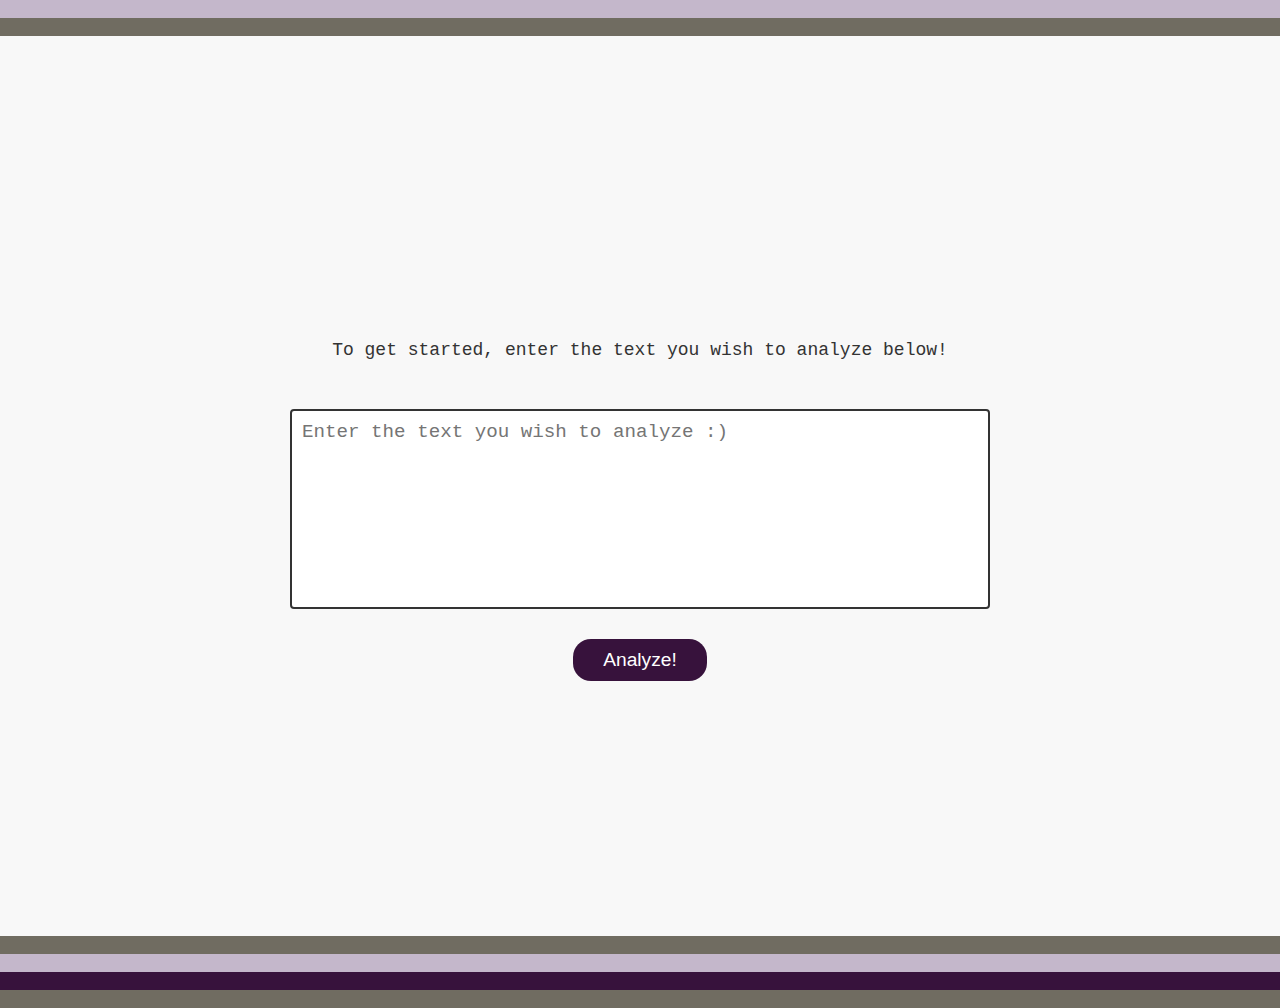
==== templates/launch.html @ 7c02129f "Loading button" ====
<!DOCTYPE html>
<html>
<head>
    <title>Compel-O-Meter</title>
    <link rel="stylesheet" type="text/css" href="/static/style.css" />
</head>
<body>
    <div class="loading-overlay" id="loadingOverlay">
        <div class="loading-spinner"></div>
    </div>
    <script>
    document.addEventListener("DOMContentLoaded", function () {
        const form = document.querySelector("form");
        const loadingOverlay = document.getElementById("loadingOverlay");

        form.addEventListener("submit", function () {
            loadingOverlay.style.display = "block"; // Show loading overlay
        });

        // Hide loading overlay when results page is loaded
        window.addEventListener("load", function () {
            loadingOverlay.style.display = "none"; // Hide loading overlay
        });
    });
    </script>
    <div id="launched"></div>
    <div id="line"></div>
    <div id="line2"></div>
    <div class="container">
        <p>To get started, enter the text you wish to analyze below!</p>
        <form action="{{ url_for('submit') }}" method="POST">
            <textarea id="text" name="text" placeholder="Enter the text you wish to analyze :)" required></textarea>
            <input type="submit" value="Analyze!">
        </form>
    </div>
    <div id="line2"></div>
    <div id="line"></div>
    <div id="line3"></div>
    <div id="line2"></div>
</body>
</html>
---- static/style.css ----
/* GENERAL */

* {
  box-sizing: border-box;
  margin: 0;
  padding: 0;
}

body {
  background-color: #f8f8f8;
  color: #333333;
  font-family: 'Karla', sans-serif;
  font-size: 16px;
  line-height: 1.5;
}

h1 {
  color: #37123C;
  font-size: 35vh;
  margin-bottom: 10px;
  font-family: 'Karla', sans-serif;
}

h2 {
  font-size: 18vh;
  margin-bottom: 2vh;
  font-family: 'Karla', sans-serif;
}

p {
  text-align: center;
  font-size: 5vh;
  padding: 3vh;
}

/* BLOCKS */

.header {
  text-align: center;
  display: flex;
  flex-direction: column;
  align-items: center;
  justify-content: center;
  height: 98vh;
}

.container {
  text-align: center;
  display: flex;
  flex-direction: column;
  align-items: center;
  justify-content: center;
  height: 100vh;
}

.scroll-button {
    font-family: 'Inconsolata', monospace;
    font-size: 2.5vh;
    width: 20vh;
    height: 7.5vh;
    cursor: pointer;
    border-radius: 3.5vh;
    background-color: #C4B7CB;
    color: white;
}

.scroll-button::hover {
    background-color: #706C61;
    color: white;
}


/* SPECIFIC ELEMENTS */

h1 {
  font-size: 3rem;
  margin-bottom: 10px;
  font-family: 'Karla', sans-serif;
}

h2 {
  font-size: 1.8rem;
  margin-bottom: 20px;
  font-family: 'Inconsolata', monospace;
}

p {
  text-align: center;
  font-size: 18px;
  padding: 5vh;
  font-family: 'Inconsolata', monospace;
}

form {
  display: flex;
  flex-direction: column;
  align-items: center;
}

textarea {
  width: 85vh;
  height: 200px;
  max-width: 700px;
  margin-bottom: 30px;
  padding: 10px;
  font-size: 1.2rem;
  border: 2px solid #333333;
  border-radius: 4px;
  resize: none;
  font-family: 'Inconsolata', monospace;
}

input[type="submit"] {
  padding: 10px 30px;
  font-size: 1.2rem;
  background-color: #37123C;
  color: white;
  border: none;
  border-radius: 2vh;
  cursor: pointer;
}

input[type="submit"]:hover {
  background-color: #706C61;
  color: white;
}

#Heading {
    padding: 5vh;
    height: 10vh;
    text-align: center;
    display: flex;
    flex-direction: column;
    align-items: center;
    justify-content: center;
}

#Warnings, #Glance, #Descriptions {
  height: 98vh;
  text-align: center;
  display: flex;
  flex-direction: column;
  align-items: center;
  justify-content: center;
}

/* NAVIGATION BAR */

ul.navbar {
      list-style-type: none;
      margin: 0;
      padding: 0;
      background-color: #706C61;
      color: white;
      display: flex; /* Use flexbox layout */
      justify-content: space-between; /* Spread items evenly */
    }

    ul.navbar li {
      display: inline;
      padding: 2vh 5vh;
    }

    ul.navbar li a {
        color: white;;
        font-weight: bold;
        text-decoration: none;
        font-family: 'Inconsolata' monospace;
        font-size: 2.5vh;
    }

/* DIVIDER LINES */

    #line {
        width: 100%;
        height: 2vh;
        background-color: #C4B7CB;
    }

    #line2 {
        width: 100%;
        height: 2vh;
        background-color: #706C61;
    }

    #line3 {
        width: 100%;
        height: 2vh;
        background-color: #37123C;
    }

/* SCORES */

ul.scores {
      list-style-type: none;
      margin: 0;
      padding: 0;
      display: flex; /* Use flexbox layout */
      justify-content: space-between; /* Spread items evenly */
    }

    ul.scores li {
      display: inline;
      padding: 2vh 5vh;
      font-family: 'Inconsolata' monospace;
      font-size: 2.5vh;
    }

ul.details {
      list-style-type: none;
      margin: 0;
      padding: 0;
      display: flex; /* Use flexbox layout */
      justify-content: space-between; /* Spread items evenly */
    }

    ul.details li {
      padding: 2vh 5vh;
      font-family: 'Inconsolata' monospace;
      font-size: 2.5vh;
    }

/* FONT IMPORTS */

@import url('https://fonts.googleapis.com/css2?family=Inconsolata:wght@300&family=Karla:wght@300&display=swap');

/* ERROR MESSAGE */
.error {
  font-family:'Inconsolata' monospace;
  font-weight: bold;
}

/* Style the loading overlay */
.loading-overlay {
    display: none;
    position: fixed;
    top: 0;
    left: 0;
    width: 100%;
    height: 100%;
    background-color: rgba(255, 255, 255, 0.8);
    z-index: 999;
}

/* Style the loading spinner */
.loading-spinner {
    position: absolute;
    top: 50%;
    left: 50%;
    transform: translate(-50%, -50%);
    border: 4px solid #37123C;
    border-top: 4px solid #C4B7CB;
    border-radius: 50%;
    width: 40px;
    height: 40px;
    animation: spin 2s linear infinite;
}

@keyframes spin {
    0% { transform: translate(-50%, -50%) rotate(0deg); }
    100% { transform: translate(-50%, -50%) rotate(360deg); }
}
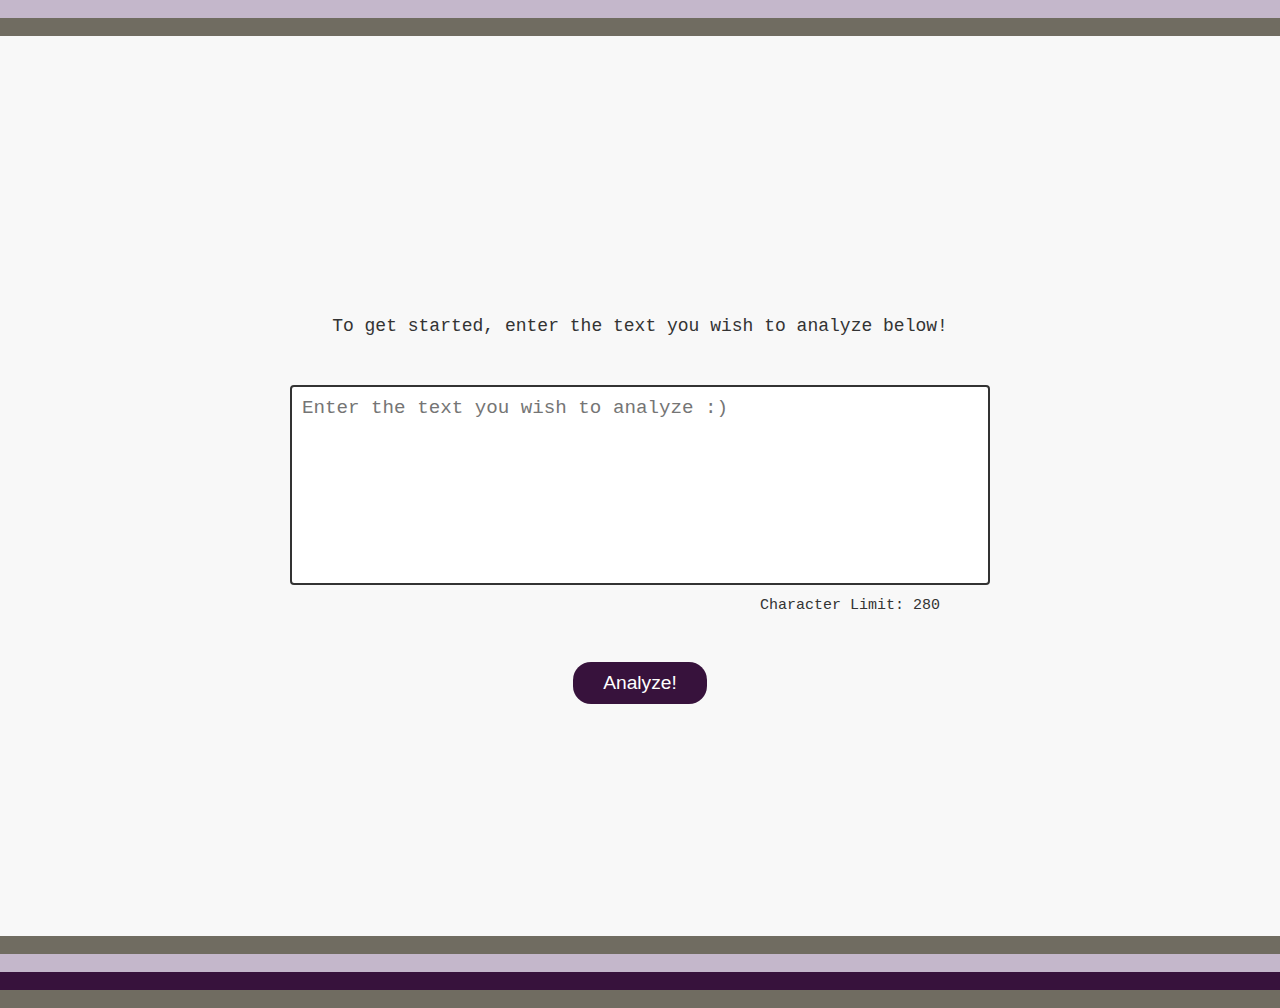
==== commit 6181c4d7: "added character limit and accuracy metrics" ====
--- a/templates/launch.html
+++ b/templates/launch.html
@@ -29,7 +29,8 @@
     <div class="container">
         <p>To get started, enter the text you wish to analyze below!</p>
         <form action="{{ url_for('submit') }}" method="POST">
-            <textarea id="text" name="text" placeholder="Enter the text you wish to analyze :)" required></textarea>
+            <textarea id="text" name="text" maxlength="280" placeholder="Enter the text you wish to analyze :)" required></textarea>
+            <p class="char">Character Limit: 280</p>
             <input type="submit" value="Analyze!">
         </form>
     </div>
--- a/static/style.css
+++ b/static/style.css
@@ -32,6 +32,7 @@
   font-size: 5vh;
   padding: 3vh;
 }
+
 
 /* BLOCKS */
 
@@ -91,6 +92,13 @@
   font-family: 'Inconsolata', monospace;
 }
 
+.char{
+ margin-left: 420px;
+ padding-top: 0px;
+ font-size: 15px;
+ font-family: 'Inconsolata', monospace;
+}
+
 form {
   display: flex;
   flex-direction: column;
@@ -101,7 +109,7 @@
   width: 85vh;
   height: 200px;
   max-width: 700px;
-  margin-bottom: 30px;
+  margin-bottom: 10px;
   padding: 10px;
   font-size: 1.2rem;
   border: 2px solid #333333;
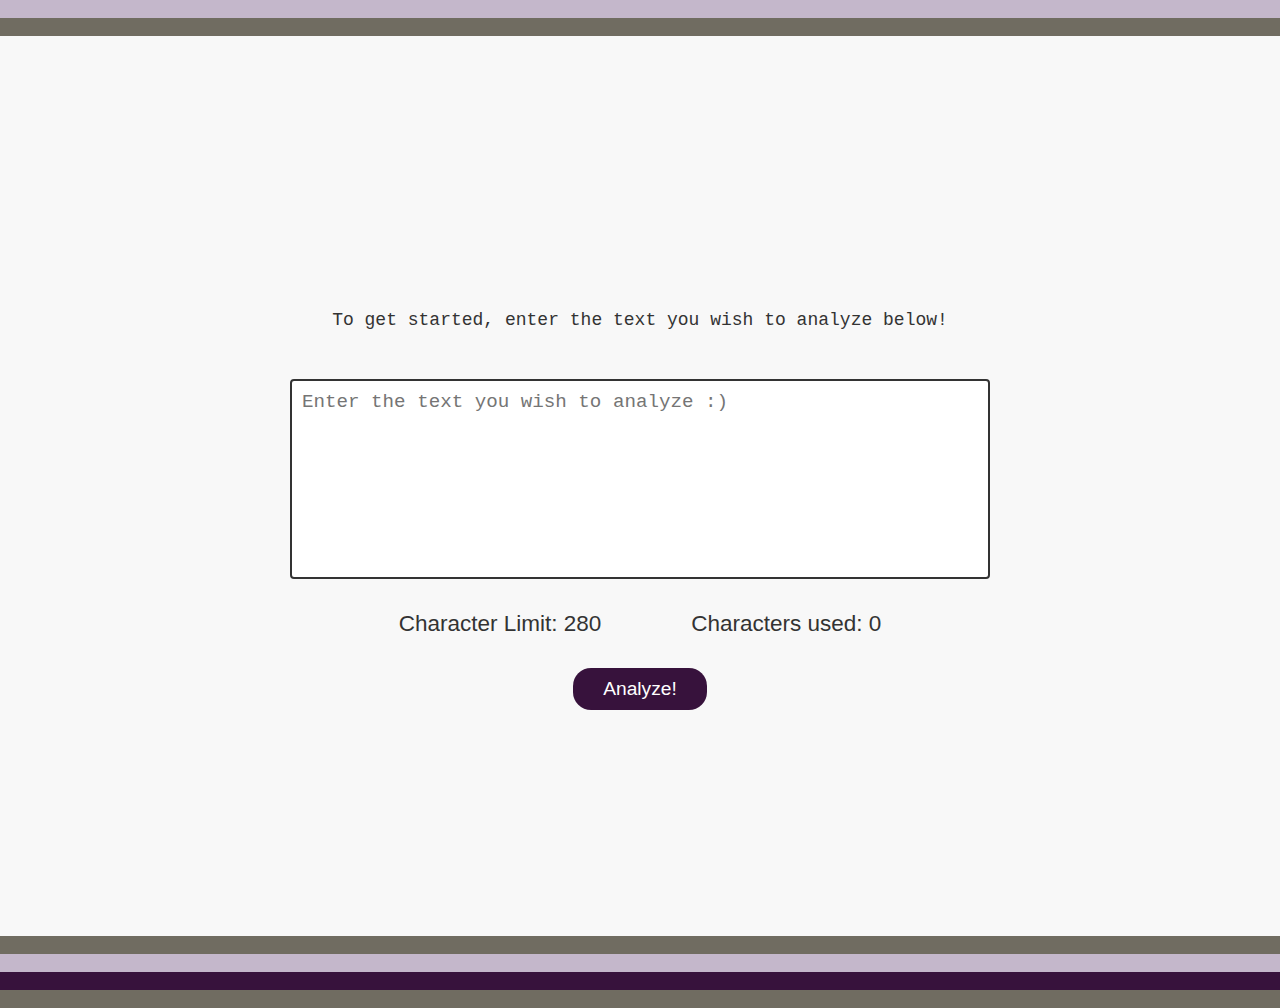
==== commit 1091db1f: "added character counter" ====
--- a/templates/launch.html
+++ b/templates/launch.html
@@ -30,7 +30,10 @@
         <p>To get started, enter the text you wish to analyze below!</p>
         <form action="{{ url_for('submit') }}" method="POST">
             <textarea id="text" name="text" maxlength="280" placeholder="Enter the text you wish to analyze :)" required></textarea>
-            <p class="char">Character Limit: 280</p>
+           <ul class="chars">
+               <li>Character Limit: 280</li>
+               <li>Characters used: <span id="count">0</span></li>
+           </ul>
             <input type="submit" value="Analyze!">
         </form>
     </div>
@@ -38,5 +41,13 @@
     <div id="line"></div>
     <div id="line3"></div>
     <div id="line2"></div>
+<script>
+    const textbox = document.getElementById('text')
+    const counter = document.getElementById('count')
+    function updateCounter(){
+       counter.textContent = textbox.value.length
+    }
+    textbox.oninput = updateCounter;
+</script>
 </body>
 </html>
--- a/static/style.css
+++ b/static/style.css
@@ -92,12 +92,7 @@
   font-family: 'Inconsolata', monospace;
 }
 
-.char{
- margin-left: 420px;
- padding-top: 0px;
- font-size: 15px;
- font-family: 'Inconsolata', monospace;
-}
+
 
 form {
   display: flex;
@@ -117,6 +112,21 @@
   resize: none;
   font-family: 'Inconsolata', monospace;
 }
+
+ul.chars {
+      list-style-type: none;
+      margin: 0;
+      padding-bottom: 10px;
+      display: flex; /* Use flexbox layout */
+      justify-content: space-between; /* Spread items evenly */
+    }
+
+    ul.chars li {
+      display: inline;
+      padding: 2vh 5vh;
+      font-family: 'Inconsolata' monospace;
+      font-size: 2.5vh;
+    }
 
 input[type="submit"] {
   padding: 10px 30px;
